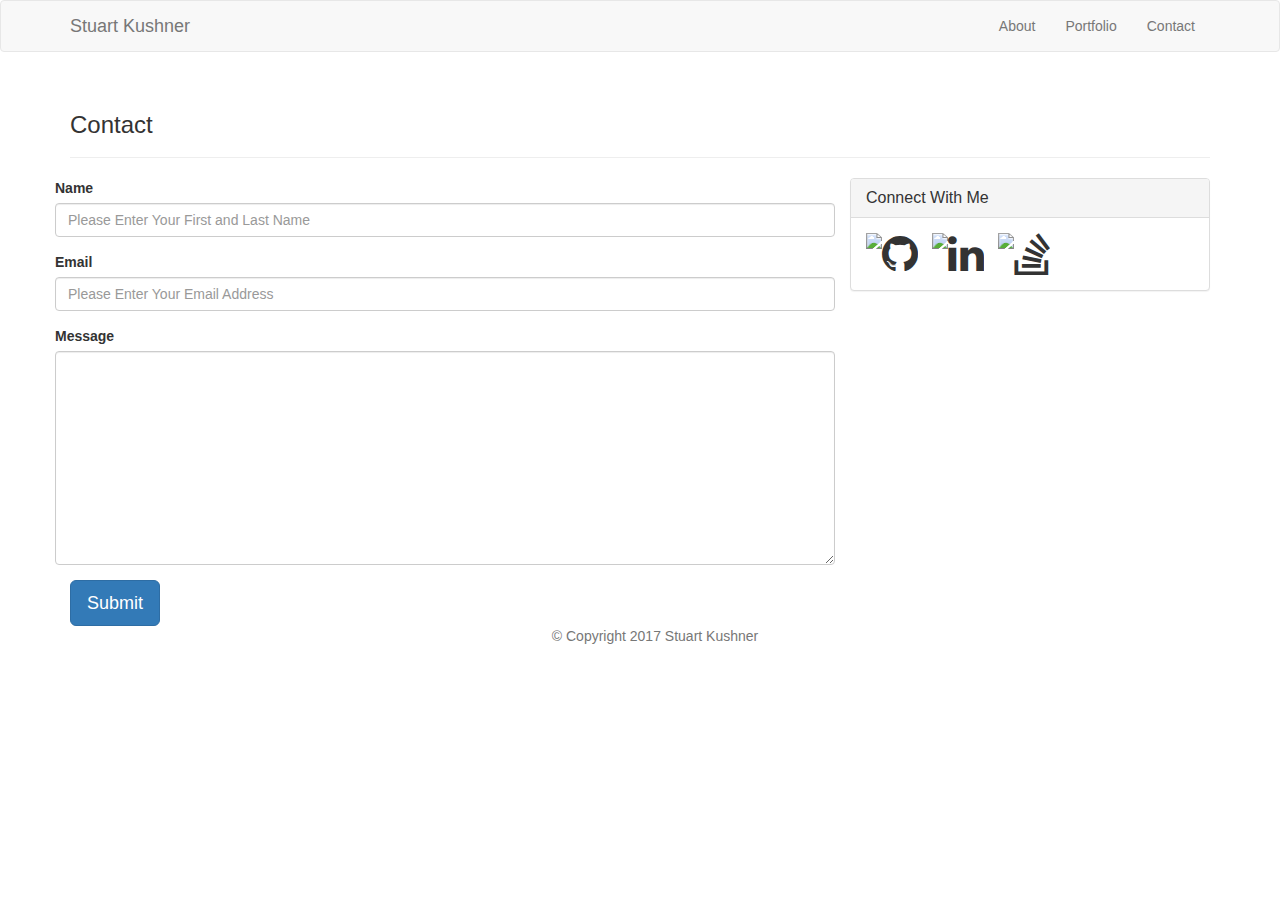
==== contact.html @ 73605bdb "Made Changes and Finished Project" ====
<!DOCTYPE html>
<html>
<head>
	<meta charset="utf-8">
	<link rel="stylesheet" href="https://maxcdn.bootstrapcdn.com/bootstrap/3.3.7/css/bootstrap.min.css" integrity="sha384-BVYiiSIFeK1dGmJRAkycuHAHRg32OmUcww7on3RYdg4Va+PmSTsz/K68vbdEjh4u" crossorigin="anonymous">
  <link rel="stylesheet" href="https://cdnjs.cloudflare.com/ajax/libs/font-awesome/4.7.0/css/font-awesome.min.css">
  <title>Stuart Kushner's Portfolio</title>
</head>

<body>

	<nav class="navbar navbar-default">
    <div class="container">
      <div class="navbar-header">
        <a class="navbar-brand" href="#">Stuart Kushner</a>
      </div>
      <div class="collapse navbar-collapse" id="bs-example-navbar-collapse-1">
        <ul class="nav navbar-nav navbar-right">
          <li><a href="file:///Users/stuartkushner/Downloads/CWRU%20Bootcamp/Bootstrap-Portfolio/index.html">About</a></li>
          <li><a href="file:///Users/stuartkushner/Downloads/CWRU%20Bootcamp/Bootstrap-Portfolio/portfolio.html">Portfolio</a></li>
          <li><a href="#">Contact</a></li>
        </ul>
      </div>
    </div>
  </nav>

  <div class="container">
    <div class="row">
      <div class="col-md-12">
        <div class="page-header">
          <h3>Contact</h3>
        </div>

        <div class="row">
          <div class="col-md-8">
            <form class="form-horizontal">
              <div class="form-group">
                <label for="exampleName">Name</label>
                <input type="text" class="form-control" id="exampleName" placeholder="Please Enter Your First and Last Name">
              </div>
              <div class="form-group">
                <label for="exampleEmail">Email</label>
                <input type="text" class="form-control" id="exampleEmail" placeholder="Please Enter Your Email Address">
              </div>
              <div class="form-group">
                <label for="exampleMessage">Message</label>
                <textarea id="textarea" class="form-control" rows="10"></textarea>
              </div>
              <button type="button" class="btn btn-primary btn-lg">Submit</button>
            </form>
          </div>

          <div class="col-md-4">
            <div class="panel panel-default">
              <div class="panel-heading">
                <h2 class="panel-title">Connect With Me</h2>
              </div>
            <div class="panel-body">
              <img src="https://github.com/StuKushner" class="fa fa-github fa-3x" style="margin-right: 10px"></a>
              <img src="https://www.linkedin.com/in/stuart-kushner-81244979/" class="fa fa-linkedin fa-3x" style="margin-right: 10px"></a>
              <img src="https://stackoverflow.com/users/story/8732820#" class="fa fa-stack-overflow fa-3x" style="margin-right: 10px"></a>
            </div>
            </div>
          </div>
  </div>

  <div id="footer">
    <div class="container" style="text-align: center; position: static; bottom: 0">
      <div class="row">
        <div class="col-md-12">
          <p class="text-muted">&copy; Copyright 2017 Stuart Kushner</p>
        </div>
      </div>
    </div>
  </div>

    <!-- jQuery CDN -->
  <script src="https://ajax.googleapis.com/ajax/libs/jquery/1.11.3/jquery.min.js"></script>

  <!-- Bootstrap JavaScript CDN -->
  <script src="https://maxcdn.bootstrapcdn.com/bootstrap/3.3.7/js/bootstrap.min.js"></script>

</body>
</html>
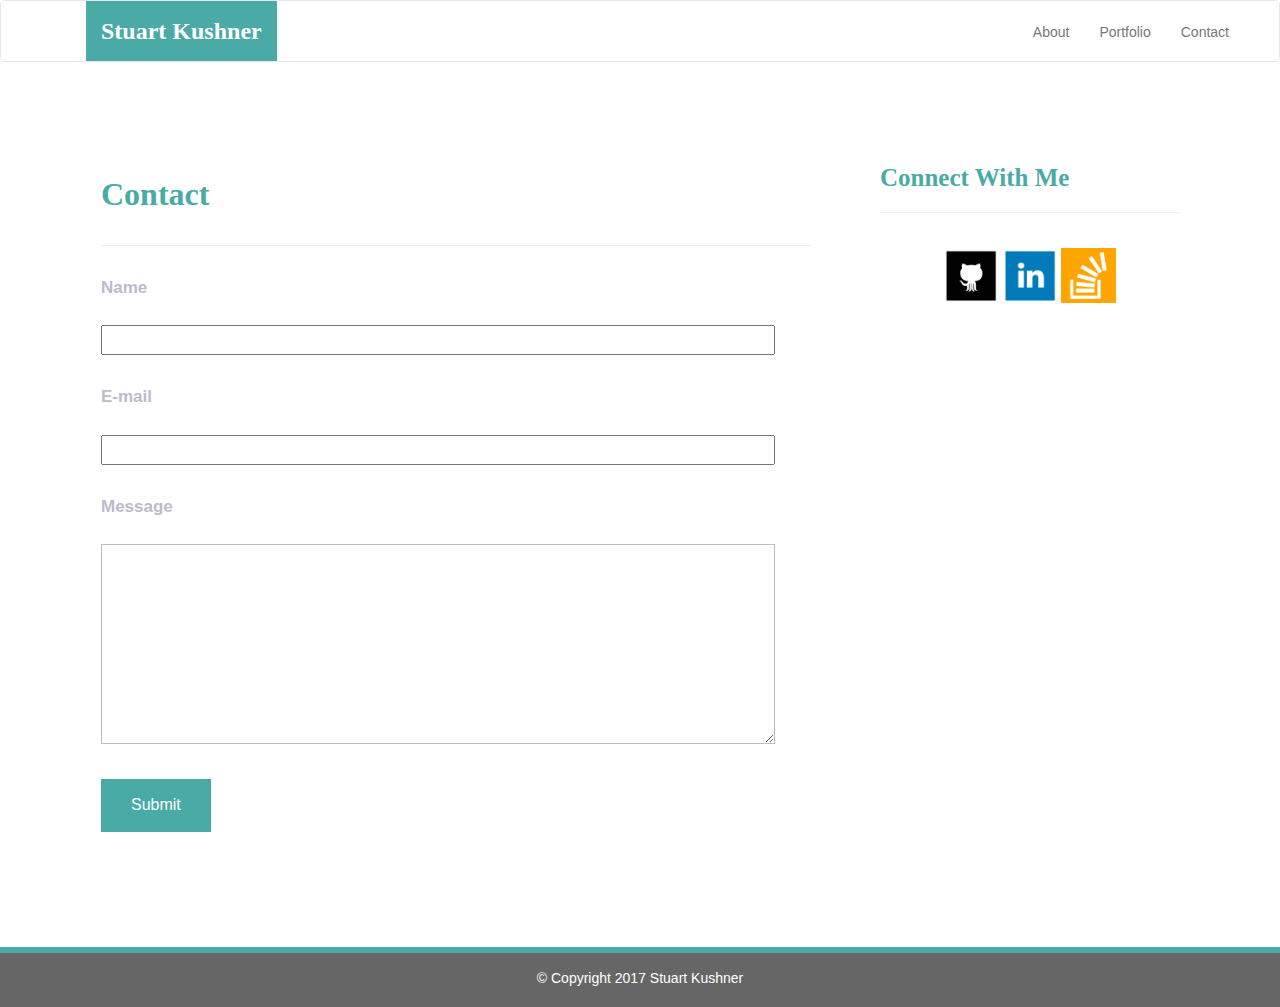
==== commit af1640b7: "Revised Code" ====
--- a/contact.html
+++ b/contact.html
@@ -2,83 +2,106 @@
 <html>
 <head>
 	<meta charset="utf-8">
+  <meta name="viewport" content="width-device-width, initial-scale-1.0">
+  <meta http-equiv="X-UA-Compatible" content="ie=edge">
+
+  <title>Stuart Kushner's Portfolio</title>
+
+  <!-- Bootstrap Stylesheet -->
 	<link rel="stylesheet" href="https://maxcdn.bootstrapcdn.com/bootstrap/3.3.7/css/bootstrap.min.css" integrity="sha384-BVYiiSIFeK1dGmJRAkycuHAHRg32OmUcww7on3RYdg4Va+PmSTsz/K68vbdEjh4u" crossorigin="anonymous">
-  <link rel="stylesheet" href="https://cdnjs.cloudflare.com/ajax/libs/font-awesome/4.7.0/css/font-awesome.min.css">
-  <title>Stuart Kushner's Portfolio</title>
+
+  <!-- Own own CSS stylesheet -->
+  <link rel="stylesheet" href="assets/css/styles.css" media="screen">
+  
 </head>
 
 <body>
+  <!-- Start of navbar -->
+	<nav class="navbar navbar-default">
+    <div class="container-fluid navbar-custom">
 
-	<nav class="navbar navbar-default">
-    <div class="container">
+      <!-- Group brand and toggle for better mobile display -->
       <div class="navbar-header">
-        <a class="navbar-brand" href="#">Stuart Kushner</a>
+        <button type="button" class="navbar-toggle collapsed" data-toggle="collapse" data-target="#bs-example-navbar-collapse-1" aria-expanded="false">
+          <span class="sr-only">Toggle Navigation</span>
+          <span class="icon-bar"></span>
+          <span class="icon-bar"></span>
+          <span class="icon-bar"></span>
+        </button>
+        <a class="navbar-brand" href="#" id="logo">Stuart Kushner</a>
       </div>
+      
+      <!-- Collect the nav links, forms, and other content for toggling -->
       <div class="collapse navbar-collapse" id="bs-example-navbar-collapse-1">
-        <ul class="nav navbar-nav navbar-right">
-          <li><a href="file:///Users/stuartkushner/Downloads/CWRU%20Bootcamp/Bootstrap-Portfolio/index.html">About</a></li>
-          <li><a href="file:///Users/stuartkushner/Downloads/CWRU%20Bootcamp/Bootstrap-Portfolio/portfolio.html">Portfolio</a></li>
-          <li><a href="#">Contact</a></li>
+        <ul class="nav navbar-nav navbar-right navbar-right-custom">
+          <li><a href="index.html">About</a></li><span class="pipe"></span>
+          <li><a href="portfolio.html">Portfolio</a></li><span class="pipe"></span>
+          <li><a href="contact.html">Contact</a></li>
         </ul>
       </div>
     </div>
   </nav>
+  <!-- End of navbar -->
+  
+  <!-- Start of content wrap -->
+  <div class="wrap">
+    <div class="container">
+      <section class="row">
+        <div class="col-md-8">
+          <form class="contact-form">
+            <h1 class="contact-form-header">Contact</h1>
+            <hr class="contact-hr"/>
+            <div class="form-group">
+              <label class="label-name" for="name">Name</label>
+              <input type="text" id="name_input" name="user-name" />
+            </div>
+            <div class="form-group">
+              <label class="label-mail" for="mail">E-mail</label>
+              <input type="email" id="mail_input" name="user-mail" />
+            </div>
+            <div class="form-group">
+              <label class="label-msg" for="msg">Message</label>
+              <textarea id="msg" name="user_message_input" cols="600"></textarea>
+            </div>
+            <button class="submit-btn">Submit</button>
+          </form>
+        </div>
+        <div class="col-md-4">
 
-  <div class="container">
-    <div class="row">
-      <div class="col-md-12">
-        <div class="page-header">
-          <h3>Contact</h3>
+          <!-- Start of Connect With Me area -->
+          <section id="connect-with-me-area">
+            <div class="connect-with-me-content">
+              <h1 class="connect-with-me-header">Connect With Me</h1>
+              <hr />
+              <div id="images">
+                <img src="assets/images/github.png" alt="" class="connect-with-me-photo">
+                <img src="assets/images/linkedin.png" alt="" class="connect-with-me-photo">
+                <img src="assets/images/stackover2.png" alt="" class="connect-with-me-photo">
+              </div>
+            </div>
+          </section>
+          <!-- End of Connect With Me area -->
+
         </div>
-
-        <div class="row">
-          <div class="col-md-8">
-            <form class="form-horizontal">
-              <div class="form-group">
-                <label for="exampleName">Name</label>
-                <input type="text" class="form-control" id="exampleName" placeholder="Please Enter Your First and Last Name">
-              </div>
-              <div class="form-group">
-                <label for="exampleEmail">Email</label>
-                <input type="text" class="form-control" id="exampleEmail" placeholder="Please Enter Your Email Address">
-              </div>
-              <div class="form-group">
-                <label for="exampleMessage">Message</label>
-                <textarea id="textarea" class="form-control" rows="10"></textarea>
-              </div>
-              <button type="button" class="btn btn-primary btn-lg">Submit</button>
-            </form>
-          </div>
-
-          <div class="col-md-4">
-            <div class="panel panel-default">
-              <div class="panel-heading">
-                <h2 class="panel-title">Connect With Me</h2>
-              </div>
-            <div class="panel-body">
-              <img src="https://github.com/StuKushner" class="fa fa-github fa-3x" style="margin-right: 10px"></a>
-              <img src="https://www.linkedin.com/in/stuart-kushner-81244979/" class="fa fa-linkedin fa-3x" style="margin-right: 10px"></a>
-              <img src="https://stackoverflow.com/users/story/8732820#" class="fa fa-stack-overflow fa-3x" style="margin-right: 10px"></a>
-            </div>
-            </div>
-          </div>
-  </div>
-
-  <div id="footer">
-    <div class="container" style="text-align: center; position: static; bottom: 0">
-      <div class="row">
-        <div class="col-md-12">
-          <p class="text-muted">&copy; Copyright 2017 Stuart Kushner</p>
-        </div>
-      </div>
+      </section>
     </div>
   </div>
+  <!-- End of content wrap -->
+
+  <!-- Start of footer -->
+  <footer class="footer">
+    <div class="two-toned-footer-color"></div>
+    <p class="text-muted text-muted-footer text-center">
+      &copy; Copyright 2017 Stuart Kushner
+    </p>
+  </footer>
+  <!-- End of footer -->
 
     <!-- jQuery CDN -->
-  <script src="https://ajax.googleapis.com/ajax/libs/jquery/1.11.3/jquery.min.js"></script>
+  <script type="text/javascript" src="https://cdnjs.cloudflare.com/ajax/libs/jquery/3.2.1/jquery.min.js"></script>
 
   <!-- Bootstrap JavaScript CDN -->
-  <script src="https://maxcdn.bootstrapcdn.com/bootstrap/3.3.7/js/bootstrap.min.js"></script>
+  <script src="https://maxcdn.bootstrapcdn.com/bootstrap/3.3.7/js/bootstrap.min.js" integrity="sha384-Tc5IQib027qvyjSMfHjOMaLkfuWVxZxUPnCJA7l2mCWNIpG9mGCD8wGNIcPD7Txa" crossorigin="anonymous"></script>
 
 </body>
-</html>+</html>
--- a/assets/css/styles.css
+++ b/assets/css/styles.css
@@ -0,0 +1,247 @@
+body {
+  /* Positioning */
+  margin-bottom: 150px;
+  /* Typography */
+  font-family: Arial, "Helvetica Neue", Helvetica, sans-serif;
+  /* Visual */
+  background-image: url("../imgs/ignasi_pattern_s.png");
+}
+html {
+  /* Positioning */
+  position: relative;
+  /* Box-model */
+  min-height: 100%;
+}
+/* ---------NAV START---------- */
+.navbar-custom {
+  background-color: #fff;
+}
+#logo {
+  /* Box-model */
+  height: 60px;
+  padding-top: 20px;
+  padding-bottom: 5px;
+  /* Positioning */
+  margin-left: 70px;
+  font-family: Georgia, Times, "Times New Roman", serif;
+  /* Typography */
+  font-size: 24px;
+  font-weight: bold;
+  color: #fff;
+  /* Visual */
+  background: #4aaaa5;
+}
+.navbar-right-custom {
+  /* Box-model */
+  padding-top: 6px;
+  padding-right: 20px;
+  /* Typography */
+  font-family: Arial;
+  font-weight: lighter;
+}
+.navbar-nav > li > a:hover {
+  color: #4aaaa5;
+}
+/* --------NAV END---------- */
+.about-me-header {
+  /* Positioning */
+  margin-bottom: 33px;
+  font-family: Georgia, Times, "Times New Roman", serif;
+  /* Typography */
+  font-size: 32px;
+  font-weight: bold;
+  color: #4aaaa5;
+}
+.about-me-content {
+  /* Box-model */
+  width: 100%;
+  padding: 30px;
+  /* Positioning */
+  margin-top: 32px;
+  /* Visual */
+  background-color: #fff;
+}
+.about-me-content > p {
+  /* Box-model */
+  padding-top: 20px;
+  /* Typography */
+  font-size: 16px;
+  line-height: 30px;
+  color: #bbc;
+}
+#stuart-image {
+  /* Positioning */
+  float: left;
+  /* Box-model */
+  width: 200px;
+  height: 200px;
+  margin-top: 20px;
+  margin-right: 20px;
+}
+/* ----------------- */
+/* CONNECT W/ ME CSS */
+/* ----------------- */
+#connect-with-me-area {
+  width: 100%;
+  /* Box-model */
+  padding: 30px 30px 43px;
+  /* Positioning */
+  margin-top: 32px;
+  /* Visual */
+  background-color: #fff;
+}
+.connect-with-me-header {
+  /* Positioning */
+  margin-bottom: 15px;
+  font-family: Georgia, Times, "Times New Roman", serif;
+  /* Typography */
+  font-size: 25px;
+  font-weight: bold;
+  color: #4aaaa5;
+}
+.connect-with-me-photo {
+  width: 55px;
+  /* Box-model */
+  height: 55px;
+}
+#images {
+  /* Box-model */
+  padding-top: 15px;
+  /* Typography */
+  text-align: center;
+}
+/* -------END-------- */
+.footer {
+  /* Positioning */
+  position: absolute;
+  bottom: 0;
+  /* Box-model */
+  width: 100%;
+  height: 60px;
+  margin-top: 30px;
+  /* Visual */
+  background-color: #666;
+}
+.text-muted-footer {
+  /* Positioning */
+  margin-top: 15px;
+  /* Typography */
+  color: #fff;
+}
+.two-toned-footer-color {
+  /* Box-model */
+  height: 6px;
+  padding-top: 3px;
+  /* Visual */
+  background-color: #4aaaa5;
+}
+/* ----------------- */
+/* CONTACT FORM CSS  */
+/* ----------------- */
+.contact-form {
+  width: 100%;
+  /* Box-model */
+  padding: 45px 10px 25px 31px;
+  /* Positioning */
+  margin-top: 30px;
+  /* Visual */
+  background-color: #fff;
+}
+.contact-form-header,
+.portfolio-header {
+  /* Positioning */
+  margin-bottom: 33px;
+  font-family: Georgia, Times, "Times New Roman", serif;
+  /* Typography */
+  font-size: 32px;
+  font-weight: bold;
+  color: #4aaaa5;
+}
+#name_input,
+#mail_input,
+#msg {
+  width: 95%;
+  /* Box-model */
+  height: 30px;
+  /* Positioning */
+  margin-top: 20px;
+  margin-bottom: 15px;
+}
+#msg {
+  /* Box-model */
+  height: 200px;
+  /* Visual */
+  border-color: #bbc;
+}
+.label-name,
+.label-msg,
+.label-mail {
+  /* Typography */
+  font-size: 17px;
+  color: #bbc;
+}
+.contact-hr {
+  margin-bottom: 30px;
+}
+.submit-btn {
+  /* Box-model */
+  padding: 15px 30px;
+  font-size: 16px;
+  font-weight: lighter;
+  /* Typography */
+  color: #fff;
+  /* Visual */
+  background-color: #4aaaa5;
+  border: 0;
+}
+/* --------END-------- */
+/* ----------------- */
+/* PORTFOLIO PAGE CSS */
+/* ------------------ */
+#portfolio-area {
+  /* Box-model */
+  width: 85%;
+  padding: 45px 10px 25px 31px;
+  /* Positioning */
+  margin-top: 30px;
+  margin-bottom: 200px;
+  /* Visual */
+  background-color: #fff;
+}
+.port-hr {
+  margin-bottom: 40px;
+}
+.port-images {
+  /* Box-model */
+  width: 233px;
+  height: 166px;
+  margin-right: 15px;
+  /* Positioning */
+  margin-bottom: 15px;
+}
+/* --------END--------- */
+/* ----------------- */
+/* MEDIA  QUERY  CSS */
+/* ----------------- */
+@media only screen and (max-width: 767px) {
+  .navbar-header {
+    background-color: #4aaaa5;
+  }
+  #logo {
+    width: 100%;
+    /* Box-model */
+    height: 60px;
+    padding-top: 20px;
+    padding-bottom: 5px;
+    /* Positioning */
+    margin-left: 0;
+    font-family: Georgia, Times, "Times New Roman", serif;
+    /* Typography */
+    font-size: 24px;
+    font-weight: bold;
+    color: #fff;
+    text-align: center;
+    /* Visual */
+    background: #4aaaa5;
+  }
+}